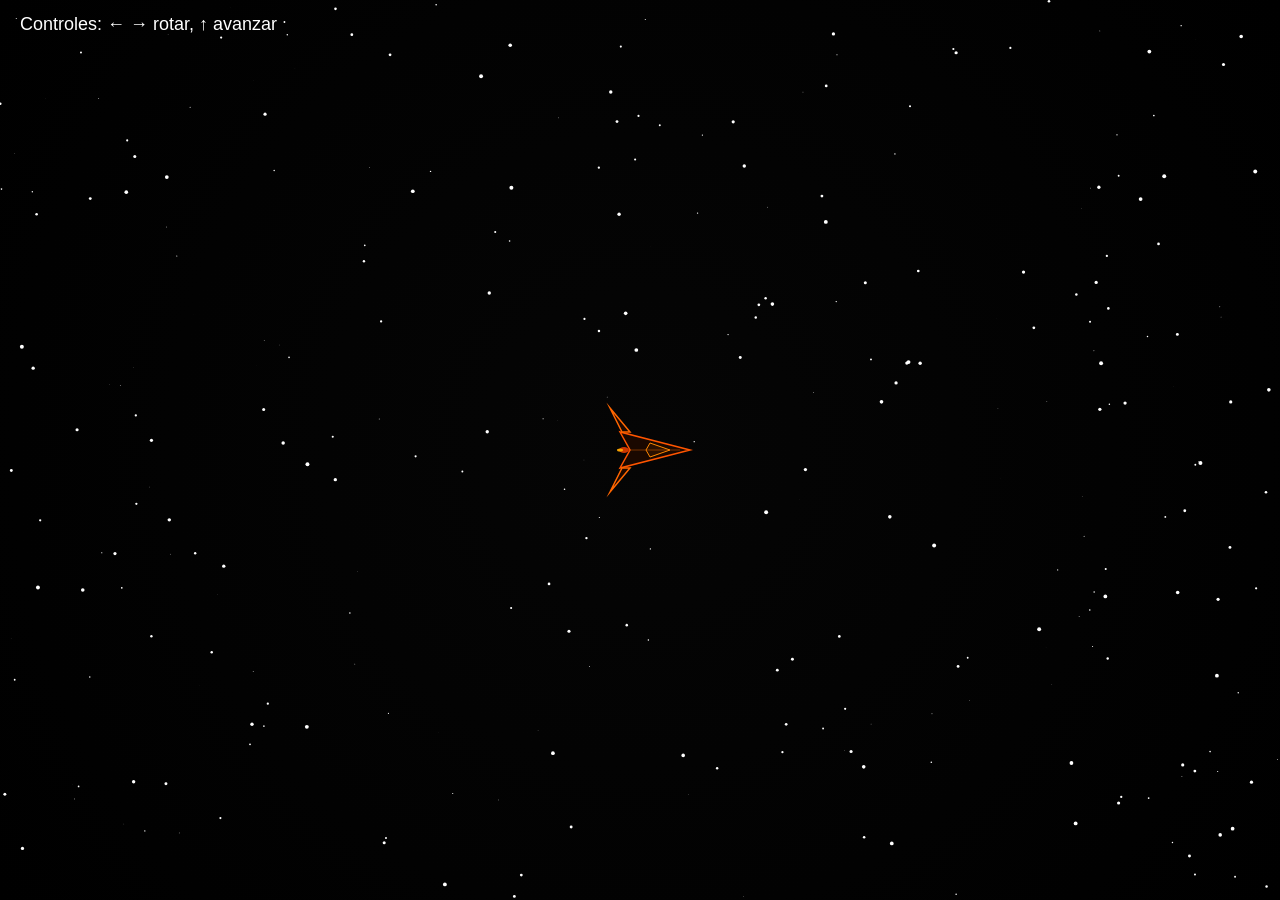
==== project/index.html @ 735f65f1 "refactor: Se organizaron los archivos del juego en la carpeta game  y se  actualizaron  las rutas" ====
<!DOCTYPE html>
<html lang="es">

<head>
  <meta charset="UTF-8">
  <meta name="viewport" content="width=device-width, initial-scale=1.0">
  <title>Asteroids</title>
  <link rel="stylesheet" href="style.css">
</head>

<body>
  <canvas id="gameAsteroidsPw"></canvas>
  <script type="module" src="game/main.js"></script>
</body>

</html>
---- project/style.css ----
body {
  margin: 0;
  background: black;
  overflow: hidden;
}

canvas {
  display: block;
  background: radial-gradient(circle, #050505 0%, #000000 100%);
}
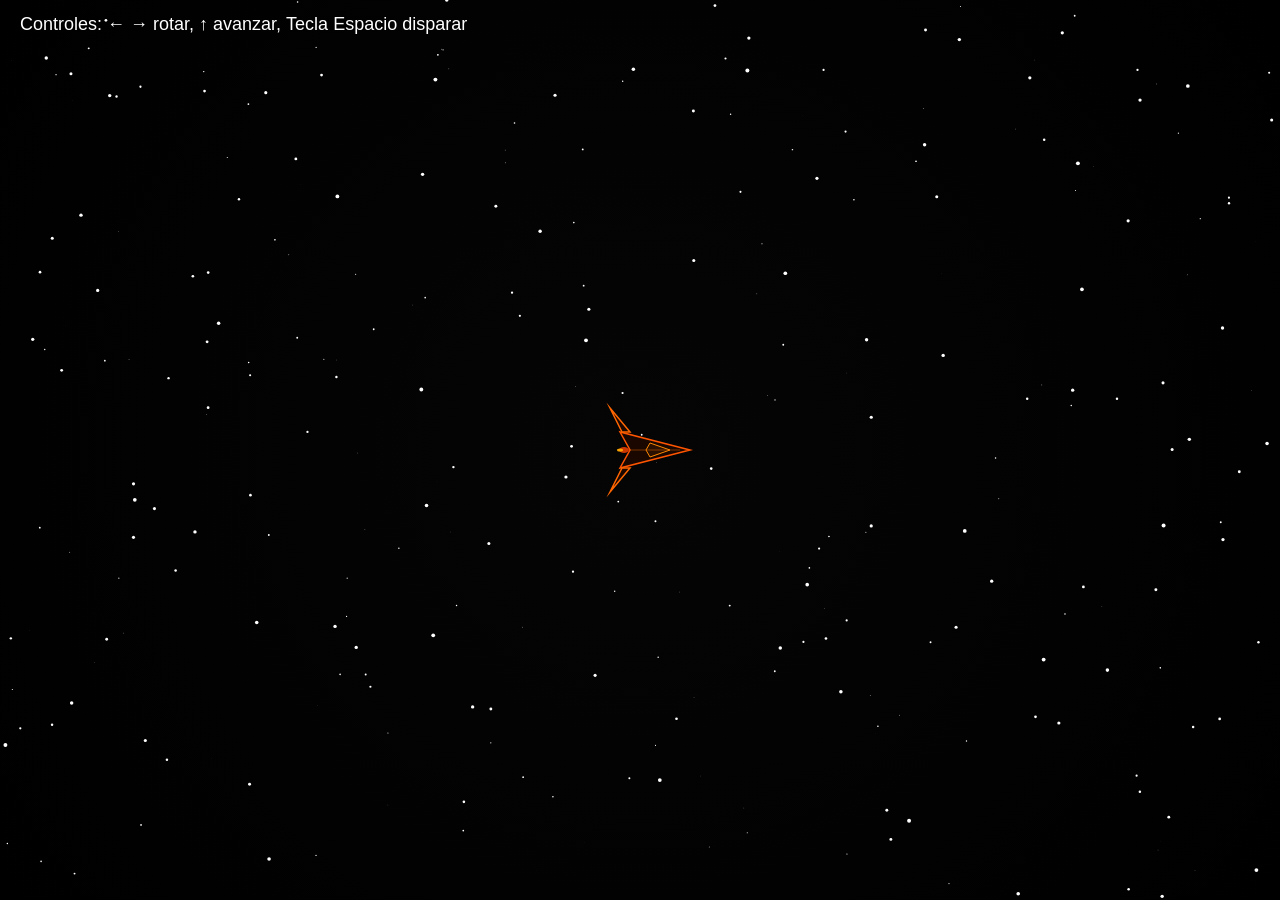
==== commit aaf89bd6: "feat: disparos y destruccion de asteroides" ====
--- a/project/index.html
+++ b/project/index.html
@@ -1,16 +1,13 @@
 <!DOCTYPE html>
 <html lang="es">
-
 <head>
   <meta charset="UTF-8">
   <meta name="viewport" content="width=device-width, initial-scale=1.0">
   <title>Asteroids</title>
   <link rel="stylesheet" href="style.css">
 </head>
-
 <body>
   <canvas id="gameAsteroidsPw"></canvas>
   <script type="module" src="game/main.js"></script>
 </body>
-
 </html>
